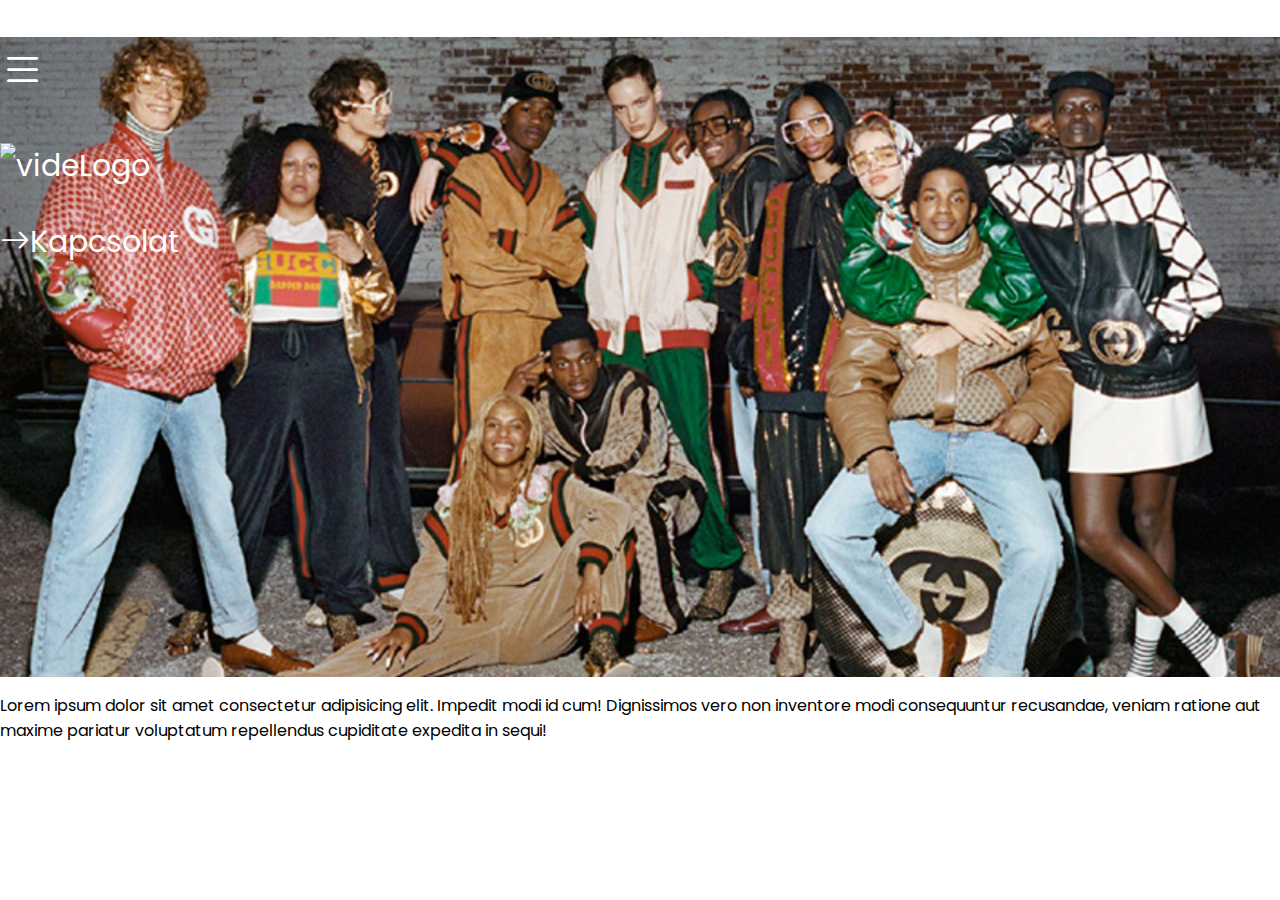
==== aboutus.html @ 67c4d1e8 "1" ====
<!DOCTYPE html>
<html lang="hu">

<head>
    <meta charset="UTF-8">
    <meta name="viewport" content="width=device-width, initial-scale=1.0">
    <title>Vide</title>
    <link rel="icon" type="image/x-icon" href="images/videlogocolored.png">
    <link rel="stylesheet" href="css/bootstrap.min.css">
    <script src="js/bootstrap.bundle.js"></script>
    <link rel="stylesheet" href="css/style.css">
    <!--icons-->
    <link rel="stylesheet" href="https://cdn.jsdelivr.net/npm/bootstrap-icons@1.11.3/font/bootstrap-icons.min.css">

    <!--Font-->
    <link rel="preconnect" href="https://fonts.googleapis.com">
    <link rel="preconnect" href="https://fonts.gstatic.com" crossorigin>
    <link
        href="https://fonts.googleapis.com/css2?family=Knewave&family=Poppins:ital,wght@0,100;0,200;0,300;0,400;0,500;0,600;0,700;0,800;0,900;1,100;1,200;1,300;1,400;1,500;1,600;1,700;1,800;1,900&display=swap"
        rel="stylesheet">
</head>

<body>
    <div id="mySidenav" class="sidenav">
        <a href="javascript:void(0)" class="closebtn">&times;</a>
        <a href="index.html">Főoldal</a>
        <a href="product.html">Termékek</a>
        <a href="#">Új kollekciók</a>
        <a href="#">Rólunk</a>
        <a href="#">Kapcsolatfelvétel</a>
    </div>
    <header class="product-bg">
        <div class="container-fluid">
            <nav class="navbar navbar-expand-lg ">
                <div class="container-fluid">
                    <h2><i class="bi bi-list bi-lg bi-10x clickable"></i></h2>
                    <a href="index.html"><img class="logo clickable" src="./images/videLogo.png" alt="videLogo"></a>
                    <p class="arrow clickable fs-5"><i class="bi bi-arrow-right"></i>Kapcsolat</p>
                </div>
        </div>
        </nav>
        <div class="container-fluid">
            <div class="row">
                <div class="col-3"></div>
                <div class="col-8"></div>
            </div>
        </div>

    </header>

    <body>
        <section class="container mt-5 pt-5">
            <p>
                Lorem ipsum dolor sit amet consectetur adipisicing elit. Impedit modi id cum! Dignissimos vero non inventore
                modi consequuntur recusandae, veniam ratione aut maxime pariatur voluptatum repellendus cupiditate expedita
                in sequi!
            </p>
        </section>

    </body>
    <script src="js/nav.js"></script>
</body>

</html>
---- css/style.css ----
html,
body {
    padding: 0px;
    margin: 0px;
}

.headpic {
    width: 100%;
}

nav {
    user-select: none;
    background-color: rgba(240, 248, 255, 0);
    width: 100% !important;
}

header {
    user-select: none;
    width: 100%;
    height: auto;
    height: 50vw;
    color: #fff;
    background-repeat: no-repeat;
    background-size: cover;
    font-size: 30px;
    
}
.index-bg{
    background-image: url("/images/1690970245-inside-nigerias-booming-streetwear-renaissance-07.png");

}
.product-bg{
 background-image: url("/images/headerPicture.jpg");
}
* {
    font-family: "Poppins";
    transition: 0.1s;
    scrollbar-width: none;
    user-select: none;
    -webkit-user-drag: none;
}

.logo {
    width: 10vw;


}

.center {
    display: flex;
    align-items: center;
    justify-content: center;
}

.bi-arrow-right {

    display: inline-block;
}

.arrow:hover {
    .bi-arrow-right {
        rotate: 390deg;
        transition: 0.3s;
    }
}
.arrow:not(:hover) {
    .bi-arrow-right {
        rotate: -360deg;
        transition: 0.3s;
    }
}
.arrow-slanted{
    rotate:40deg;
}
.description{
    height: 200px;
    padding: 40px 0px 40px 0px;
}
.picture{
    transition: transform .4s;
}
.picture:hover{
    transform: scale(1.05); /* (150% zoom - Note: if the zoom is too large, it will go outside of the viewport) */
  }
.icon-continer{
    width: 300px;
}
.bg-grey{
    background-color: #f0ecec;
}
.bg-green{
    background-color: #182c24;
}
.font-green{
    color: #34614f;
    font-weight: bold;

}
.bg-yellow{
    background: #f0f4d4;
}
.easteregg{
    rotate: -3000deg;
    transition: 5s;
}

.clickable{
    cursor: pointer;
}

.sizeChange:hover{
    transform: scale(1.05);
}

a{
    text-decoration: none;
    color: white;
}

/*sidenav*/
.sidenav {
    height: 100%;
    width: 0;
    position: fixed;
    z-index: 1;
    top: 0;
    left: 0;
    background-color: #111;
    overflow-x: hidden;
    transition: 0.5s;
    padding-top: 60px;
  }
  
  .sidenav a {
    padding: 8px 8px 8px 32px;
    text-decoration: none;
    font-size: 25px;
    color: #818181;
    display: block;
    transition: 0.3s;
  }
  
  .sidenav a:hover {
    color: #f1f1f1;
  }
  
  .sidenav .closebtn {
    position: absolute;
    top: 0;
    right: 25px;
    font-size: 36px;
    margin-left: 50px;
  }
  

  
  @media screen and (max-height: 450px) {
    .sidenav {padding-top: 15px;}
    .sidenav a {font-size: 18px;}
  }
  main {
    transition: margin-left .5s;

  }
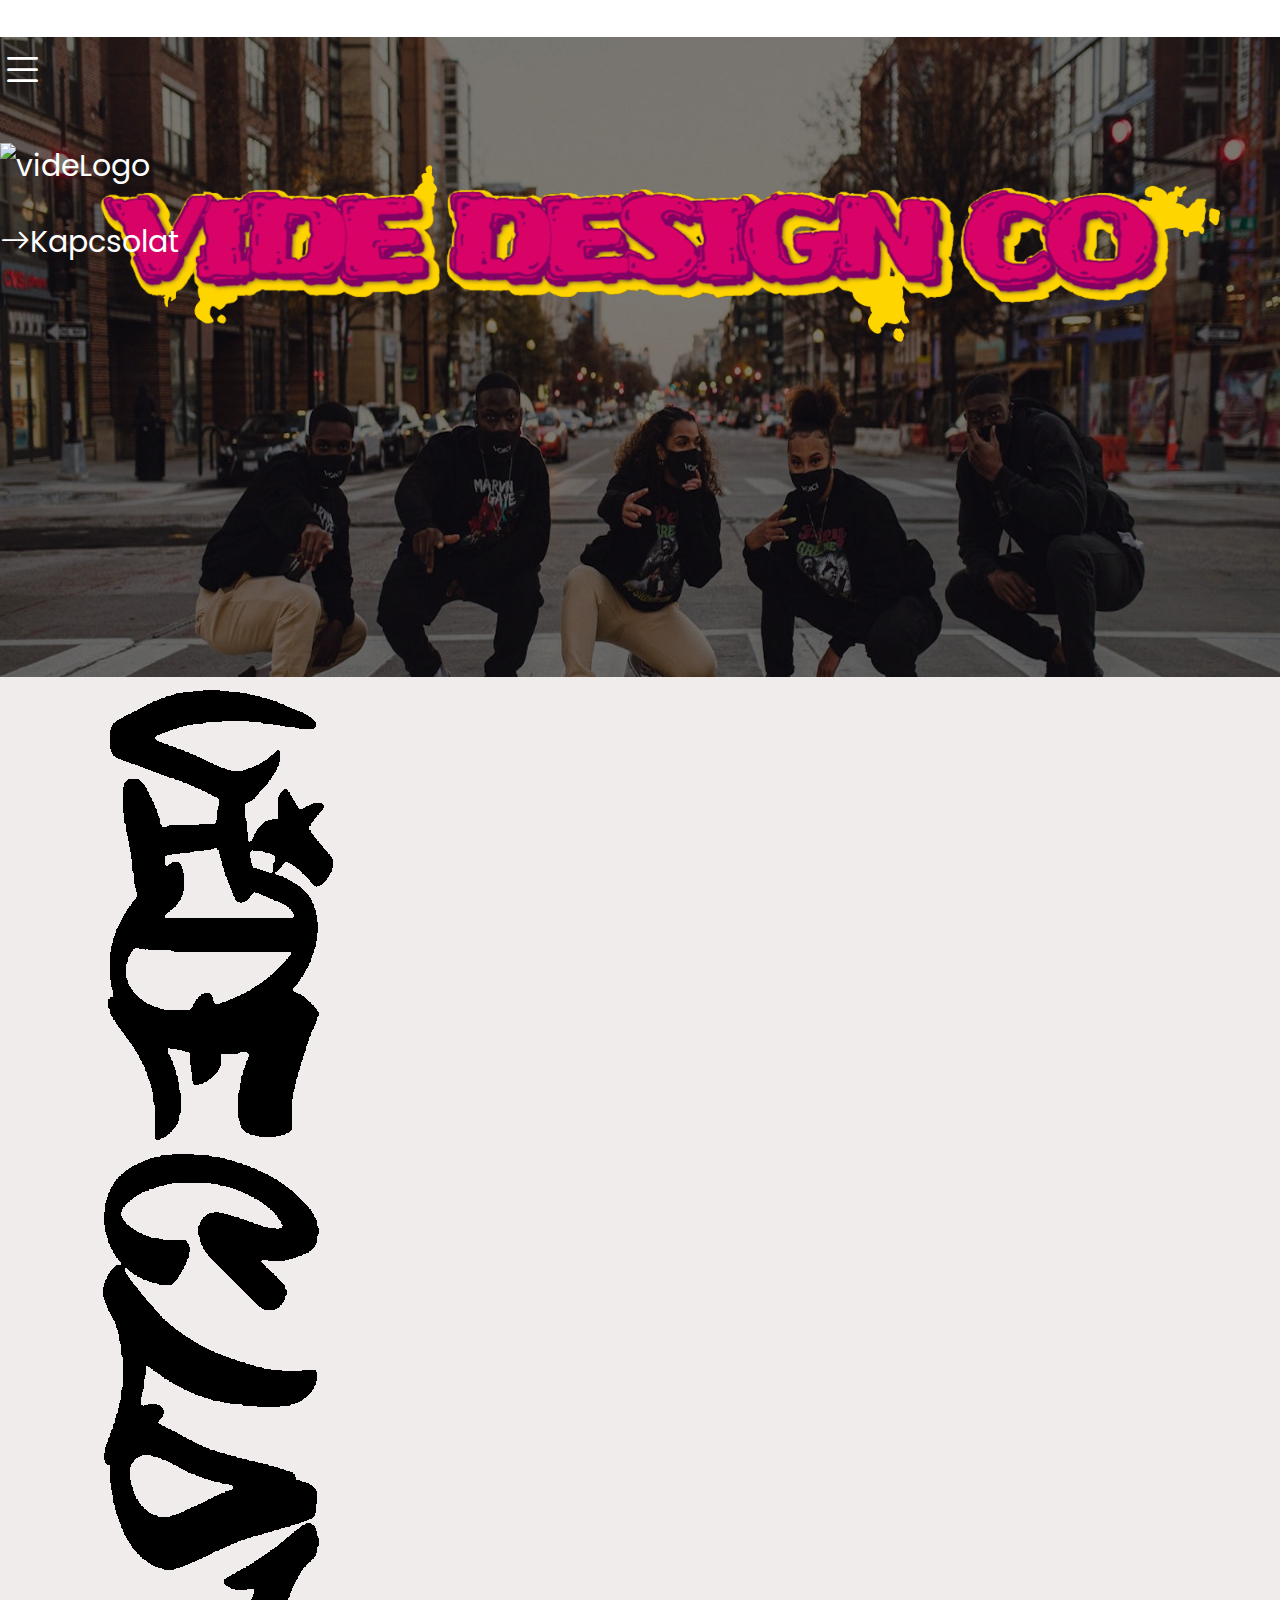
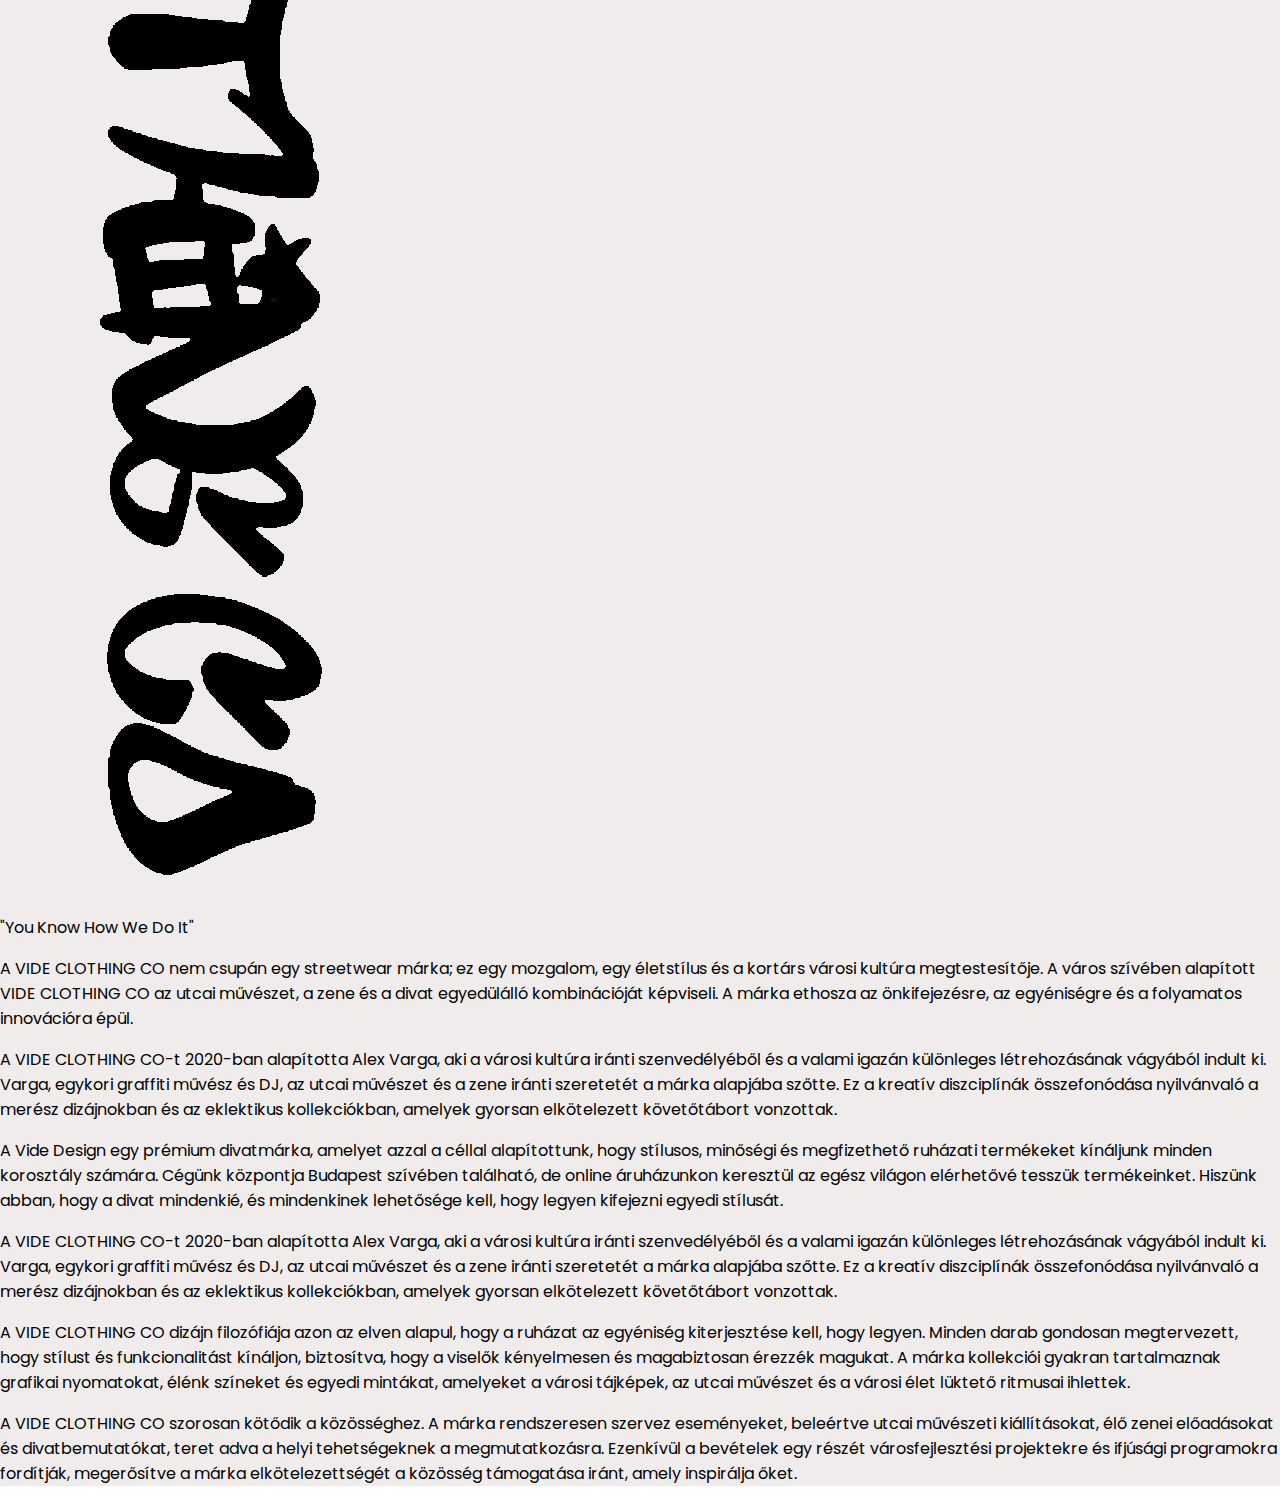
==== commit 51e1e196: "sokszar" ====
--- a/aboutus.html
+++ b/aboutus.html
@@ -26,10 +26,10 @@
         <a href="index.html">Főoldal</a>
         <a href="product.html">Termékek</a>
         <a href="#">Új kollekciók</a>
-        <a href="#">Rólunk</a>
-        <a href="#">Kapcsolatfelvétel</a>
+        <a href="aboutus.html">Rólunk</a>
+        <a href="kapcsolatfelvetel.html">Kapcsolatfelvétel</a>
     </div>
-    <header class="product-bg">
+    <header class="aboutus-bg">
         <div class="container-fluid">
             <nav class="navbar navbar-expand-lg ">
                 <div class="container-fluid">
@@ -49,12 +49,43 @@
     </header>
 
     <body>
-        <section class="container mt-5 pt-5">
-            <p>
-                Lorem ipsum dolor sit amet consectetur adipisicing elit. Impedit modi id cum! Dignissimos vero non inventore
-                modi consequuntur recusandae, veniam ratione aut maxime pariatur voluptatum repellendus cupiditate expedita
-                in sequi!
-            </p>
+        <section class="mt-5 pt-5 text-green bg-grey">
+            <div class="container-fluid ">
+                <div class="row">
+                    <div class="col-lg-6 px-0"><img class="img-fluid w-100"
+                            src="/images/videDesignCoBlack.png"
+                            alt=""></div>
+                    <div class="col-lg-6">
+                        <p class="fs-2">"You Know How We Do It"</p>
+                        <p class="fs-1 p-5">
+                            A VIDE CLOTHING CO nem csupán egy streetwear márka; ez egy mozgalom, egy életstílus és a kortárs városi kultúra megtestesítője. A város szívében alapított VIDE CLOTHING CO az utcai művészet, a zene és a divat egyedülálló kombinációját képviseli. A márka ethosza az önkifejezésre, az egyéniségre és a folyamatos innovációra épül.
+                        </p>
+                        <p class="fs-1 p-5">
+                            A VIDE CLOTHING CO-t 2020-ban alapította Alex Varga, aki a városi kultúra iránti szenvedélyéből és a valami igazán különleges létrehozásának vágyából indult ki. Varga, egykori graffiti művész és DJ, az utcai művészet és a zene iránti szeretetét a márka alapjába szőtte. Ez a kreatív diszciplínák összefonódása nyilvánvaló a merész dizájnokban és az eklektikus kollekciókban, amelyek gyorsan elkötelezett követőtábort vonzottak.
+                        </p>
+                        <p class="fs-1 p-5">
+                            A Vide Design egy prémium divatmárka, amelyet azzal a céllal alapítottunk, hogy
+                            stílusos, minőségi és megfizethető ruházati termékeket kínáljunk minden korosztály számára.
+                            Cégünk központja Budapest szívében található, de online áruházunkon keresztül az egész
+                            világon elérhetővé tesszük termékeinket. Hiszünk abban, hogy a divat mindenkié, és
+                            mindenkinek lehetősége kell, hogy legyen kifejezni egyedi stílusát.
+                        </p>
+                        <p class="fs-1 p-5">
+                            A VIDE CLOTHING CO-t 2020-ban alapította Alex Varga, aki a városi kultúra iránti szenvedélyéből és a valami igazán különleges létrehozásának vágyából indult ki. Varga, egykori graffiti művész és DJ, az utcai művészet és a zene iránti szeretetét a márka alapjába szőtte. Ez a kreatív diszciplínák összefonódása nyilvánvaló a merész dizájnokban és az eklektikus kollekciókban, amelyek gyorsan elkötelezett követőtábort vonzottak.
+                        </p>
+                        <p class="fs-1 p-5">
+                            A VIDE CLOTHING CO dizájn filozófiája azon az elven alapul, hogy a ruházat az egyéniség kiterjesztése kell, hogy legyen. Minden darab gondosan megtervezett, hogy stílust és funkcionalitást kínáljon, biztosítva, hogy a viselők kényelmesen és magabiztosan érezzék magukat. A márka kollekciói gyakran tartalmaznak grafikai nyomatokat, élénk színeket és egyedi mintákat, amelyeket a városi tájképek, az utcai művészet és a városi élet lüktető ritmusai ihlettek.
+                        </p>
+                        <p class="fs-1 p-5">
+                            A VIDE CLOTHING CO szorosan kötődik a közösséghez. A márka rendszeresen szervez eseményeket, beleértve utcai művészeti kiállításokat, élő zenei előadásokat és divatbemutatókat, teret adva a helyi tehetségeknek a megmutatkozásra. Ezenkívül a bevételek egy részét városfejlesztési projektekre és ifjúsági programokra fordítják, megerősítve a márka elkötelezettségét a közösség támogatása iránt, amely inspirálja őket.
+                        </p>
+                      
+                        </p>
+
+
+                    </div>
+                </div>
+            </div>
         </section>
 
     </body>
--- a/css/style.css
+++ b/css/style.css
@@ -1,7 +1,12 @@
 html,
+
+
+
 body {
     padding: 0px;
     margin: 0px;
+
+
 }
 
 .headpic {
@@ -30,7 +35,11 @@
 
 }
 .product-bg{
- background-image: url("/images/headerPicture.jpg");
+ background-image: url("/images/ize.jpg");
+}
+
+.aboutus-bg{
+    background-image: url("/images/videDesignCo.png");
 }
 * {
     font-family: "Poppins";
@@ -107,7 +116,9 @@
 .clickable{
     cursor: pointer;
 }
-
+.bi-star-fill{
+    color: orange;
+}
 .sizeChange:hover{
     transform: scale(1.05);
 }
@@ -115,6 +126,10 @@
 a{
     text-decoration: none;
     color: white;
+}
+
+.link2{
+    color: #182c24;
 }
 
 /*sidenav*/
@@ -164,4 +179,488 @@
   }
   
 
-  +.icon{
+    max-width:150px;
+}
+
+
+.btn-green{
+    display: inline-block;
+    cursor: pointer;
+    padding: 7px 15px;
+    text-align: center;
+    text-decoration: none;
+    outline: none;
+    color: #fff;
+    background-color: #182c24;
+    border: none;
+    border-radius: 7px;
+}
+
+.btn-green:hover{
+    background-color: #34614f;
+    color: #fff;
+    transform: scale(1.05);
+    transition: .1s;
+}
+
+.btn-green:active{
+    background-color: #182c24 !important;
+    box-shadow: 0 5px #666 !important;
+    transform: translateY(4px) !important;
+    color: #fff !important;
+}
+
+input,textarea{
+    border-radius: 5px !important;
+    font-size: small !important;
+}
+
+input:focus, textarea:focus{
+    outline: none !important;
+    box-shadow: 0 0 0 0.2rem #34614f !important;
+    border-color: #34614f !important; 
+}
+
+
+.mainpage{
+    display: grid;
+    grid-template-columns: 1fr 5fr;
+    column-gap: 20px;
+}
+
+
+.sorting div{
+    display: grid;
+    grid-template-columns: 125px 125px 125px 1fr;
+    text-align: center;
+    padding: 10px 0px;
+}
+
+.sorting button{
+
+    width: 100px;
+}
+
+.mainContent{
+    height: 100vh;
+    overflow-x: scroll !important;
+    overflow-y: none !important;
+}
+
+.sidebar{
+    min-width: 175px;
+    display: block;
+}
+
+.sidebar p{
+    background-color: #999;
+    padding: 30px 0px 30px 30px;
+    border-radius: 5px;
+    font-weight: bold;
+}
+
+.sidebar p:hover{
+    cursor: pointer;
+    background-color: #182c24;
+    color: #fff;
+    transform: scale(1.1);
+}
+
+.sidebar p:active{
+    cursor: pointer;
+    background-color: #182c24;
+    color: #fff;
+    transform: scale(0.9);
+}
+
+.buttons div:nth-child(1){
+    display: grid;
+    grid-template-columns: 1fr 1fr;
+    column-gap: 10px;
+}
+
+.szerkesztModal div{
+    display: block !important;
+}
+
+.szerkesztModal button{
+    width: 100%;
+}
+
+
+
+.shop{
+    overflow: scroll;
+    padding: 20px 10px 0px 10px;
+}
+
+.shopItem{
+    margin: 40px 10px;
+
+    background-color: #999;
+    padding: 0px;
+    overflow: hidden;
+    border-radius: 25px;
+
+    height: 600px;
+    width: 300px;
+
+}
+
+.shopItemPicture{
+    display: flex;
+    justify-content: center;
+    object-fit: cover;
+    height: 80%;
+}
+
+.shopItem img{
+    width: auto;
+    object-fit: cover;
+}
+
+
+
+.shopItemDesc button{
+    margin: 5px 0px;
+}
+
+.shopItemDesc p{
+    margin: 0px !important;
+}
+
+
+
+.shopItemDesc{
+
+    background-image: linear-gradient(#999, #f0ecec);
+    height: 20%;
+    padding: 5px;
+    font-weight: 500;
+}
+
+.bestSellers{
+    position: relative;
+    overflow: hidden;
+}
+
+.bestSellers img{
+    position: absolute;
+    top: 0;
+    left: 0;
+    width: 100%;
+    height: 80%;
+}
+
+.bestSellers div{
+    margin-top: 480px;
+}
+
+.sidebarSelected{
+    background-color: #182c24 !important;
+    color: #fff;
+    transform: scale(1.1);
+}
+
+.hidden {
+    display: none;
+}
+
+
+.modalMain1{
+    display: grid;
+    grid-template-columns: 1fr 1fr;
+    column-gap: 10px;
+}
+
+.modalMain2{
+    padding: 0px 10px   ;
+}
+
+.modal-body form{
+    padding-top: 140px;
+}
+
+.modal-body{
+    display: grid;
+    grid-template-columns: 2fr 3fr;
+
+}
+
+.modalImage{
+    overflow: hidden;
+    height: 500px;
+    background-color: #ddd;
+    margin-bottom: 20px;
+    display: flex;
+    justify-content: center;
+    align-items: center;
+}
+
+.uploadDiv{
+    display: grid;
+    grid-template-columns: auto 1fr;
+    grid-template-rows: 70px 30px 30px 1fr;
+}
+
+.modalPictureHiba, .upProgress{
+    grid-column: 1/3;
+}
+
+
+.ellenorzes{
+    margin-top: 30px;
+    display: grid;
+    grid-template-columns: auto 140px auto;
+    text-align: center;
+}
+
+.modalImage img{
+    margin: auto;
+    height: 100%;
+    object-fit: cover;
+}
+
+.selbtn{
+    grid-column: 1 / 3;
+}
+
+.extlab{
+margin-left: 5px;
+margin-top: 15px;
+}
+
+
+.mobileSidebar{
+    width: 100%;
+    background-color: #999;
+
+    display: grid;
+    grid-template-rows: 60px 1fr auto 55px;
+}
+
+
+.mobileSidebar div:nth-child(1){
+    text-align: center;
+    padding-top: 10px;      
+    border-bottom: 2px solid #ddd;
+}
+
+.mobileSidebar div:nth-child(1) img{
+
+    height: 80%;
+    width: auto;
+    text-align: center;
+}
+
+.mobileSidebar div:nth-child(2) p{
+    height: 65px;
+    border-bottom: 2px solid #ddd;
+    padding: 11px 0px 0px 0px;
+    text-align: center;
+
+}
+
+.mobileSidebar div:nth-child(2) p:nth-child(1){
+    height: 80px;
+    padding: 15px 0px 0px 0px;
+}
+
+
+.mobileSidebar div:nth-child(4){
+    text-align: center;
+}
+
+.mobileSidebar div:nth-child(4) input{
+    width: 80%;
+    text-align: center;
+    padding: 0px;
+    margin: 0px 10%;
+    font-size: 80% !important;
+}
+
+.mobileSidebar{
+    display: none;
+}
+
+@media (max-width: 575px){
+    .mainpage{
+        display: grid;
+        grid-template-columns: 100px auto;
+        column-gap: 20px;
+    }
+
+    .sidebar{
+        display: none;
+    }
+
+    .mobileSidebar{
+        display: grid;
+    }
+
+    .rateText{
+        text-align: center;
+    }
+    
+}
+
+.category-label{
+    margin-top: 20px;
+}
+
+
+.rateText{
+    margin: 10px 0px 20px 0px;
+}
+
+.rateProfile{
+    background-color: #111;
+    height: 150px;
+    width: 150px;
+}
+
+.rateSection{
+width: 100%;
+}
+
+.rateSection div:nth-child(1){
+    margin-top: 10px;
+}
+
+.rateSection div:nth-child(1) div:nth-child(1){
+    text-align: center;
+    margin-bottom: 20px;
+}
+
+.rateProfile{
+    aspect-ratio: 1 / 1;
+    width: 100%;
+    height: auto;
+    overflow: hidden;
+    object-fit: cover;
+    object-position: center;
+
+}
+
+.rateStars{
+text-align: center;
+}
+
+.rateStars i{
+    margin: auto;
+    width: 35px;
+    height: 35px;
+    font-size: 200%;
+}
+
+.rateTitle{
+margin-top: 44px;
+}
+
+.sideContent{
+    margin-top: 45px;
+}
+
+.sideContent div{
+    margin: 20px 0px;
+}
+
+.ModalNameHiba, .ModalPriceHiba{
+    color: rgb(255, 64, 64);
+}
+
+.torlesModal{
+    width: 250px;
+}
+
+.torlesModal h3{
+    font-size: 130%;
+}
+
+#myImg {
+    border-radius: 5px;
+    cursor: pointer;
+    transition: 0.3s;
+  }
+  
+  #myImg:hover {opacity: 0.7;}
+  
+  /* The Modal (background) */
+  .img-modal {
+    display: none; /* Hidden by default */
+    position: fixed; /* Stay in place */
+    z-index: 1; /* Sit on top */
+    padding-top: 100px; /* Location of the box */
+    left: 0;
+    top: 0;
+    width: 100%; /* Full width */
+    height: 100%; /* Full height */
+    overflow: auto; /* Enable scroll if needed */
+    background-color: rgb(0,0,0); /* Fallback color */
+    background-color: rgba(0,0,0,0.9); /* Black w/ opacity */
+  }
+  
+  /* Modal Content (image) */
+  .modal-content {
+      margin: auto;
+      display: block;
+      width: auto;
+      max-width: 700px;
+      max-height: 80%;
+  }
+  
+  /* Caption of Modal Image */
+  #caption {
+    margin: auto;
+    display: block;
+    width: 80%;
+    max-width: 700px;
+    text-align: center;
+    color: #ccc;
+    padding: 10px 0;
+    height: 150px;
+  }
+  
+  /* Add Animation */
+  .modal-content, #caption {  
+    -webkit-animation-name: zoom;
+    -webkit-animation-duration: 0.6s;
+    animation-name: zoom;
+    animation-duration: 0.6s;
+  }
+  
+  @-webkit-keyframes zoom {
+    from {-webkit-transform:scale(0)} 
+    to {-webkit-transform:scale(1)}
+  }
+  
+  @keyframes zoom {
+    from {transform:scale(0)} 
+    to {transform:scale(1)}
+  }
+  
+  /* The Close Button */
+  .close {
+    position: absolute;
+    top: 15px;
+    right: 35px;
+    color: #f1f1f1;
+    font-size: 40px;
+    font-weight: bold;
+    transition: 0.3s;
+  }
+  
+  .close:hover,
+  .close:focus {
+    color: #bbb;
+    text-decoration: none;
+    cursor: pointer;
+  }
+  
+  /* 100% Image Width on Smaller Screens */
+  @media only screen and (max-width: 700px){
+    .modal-content {
+      width: 100%;
+    }
+  }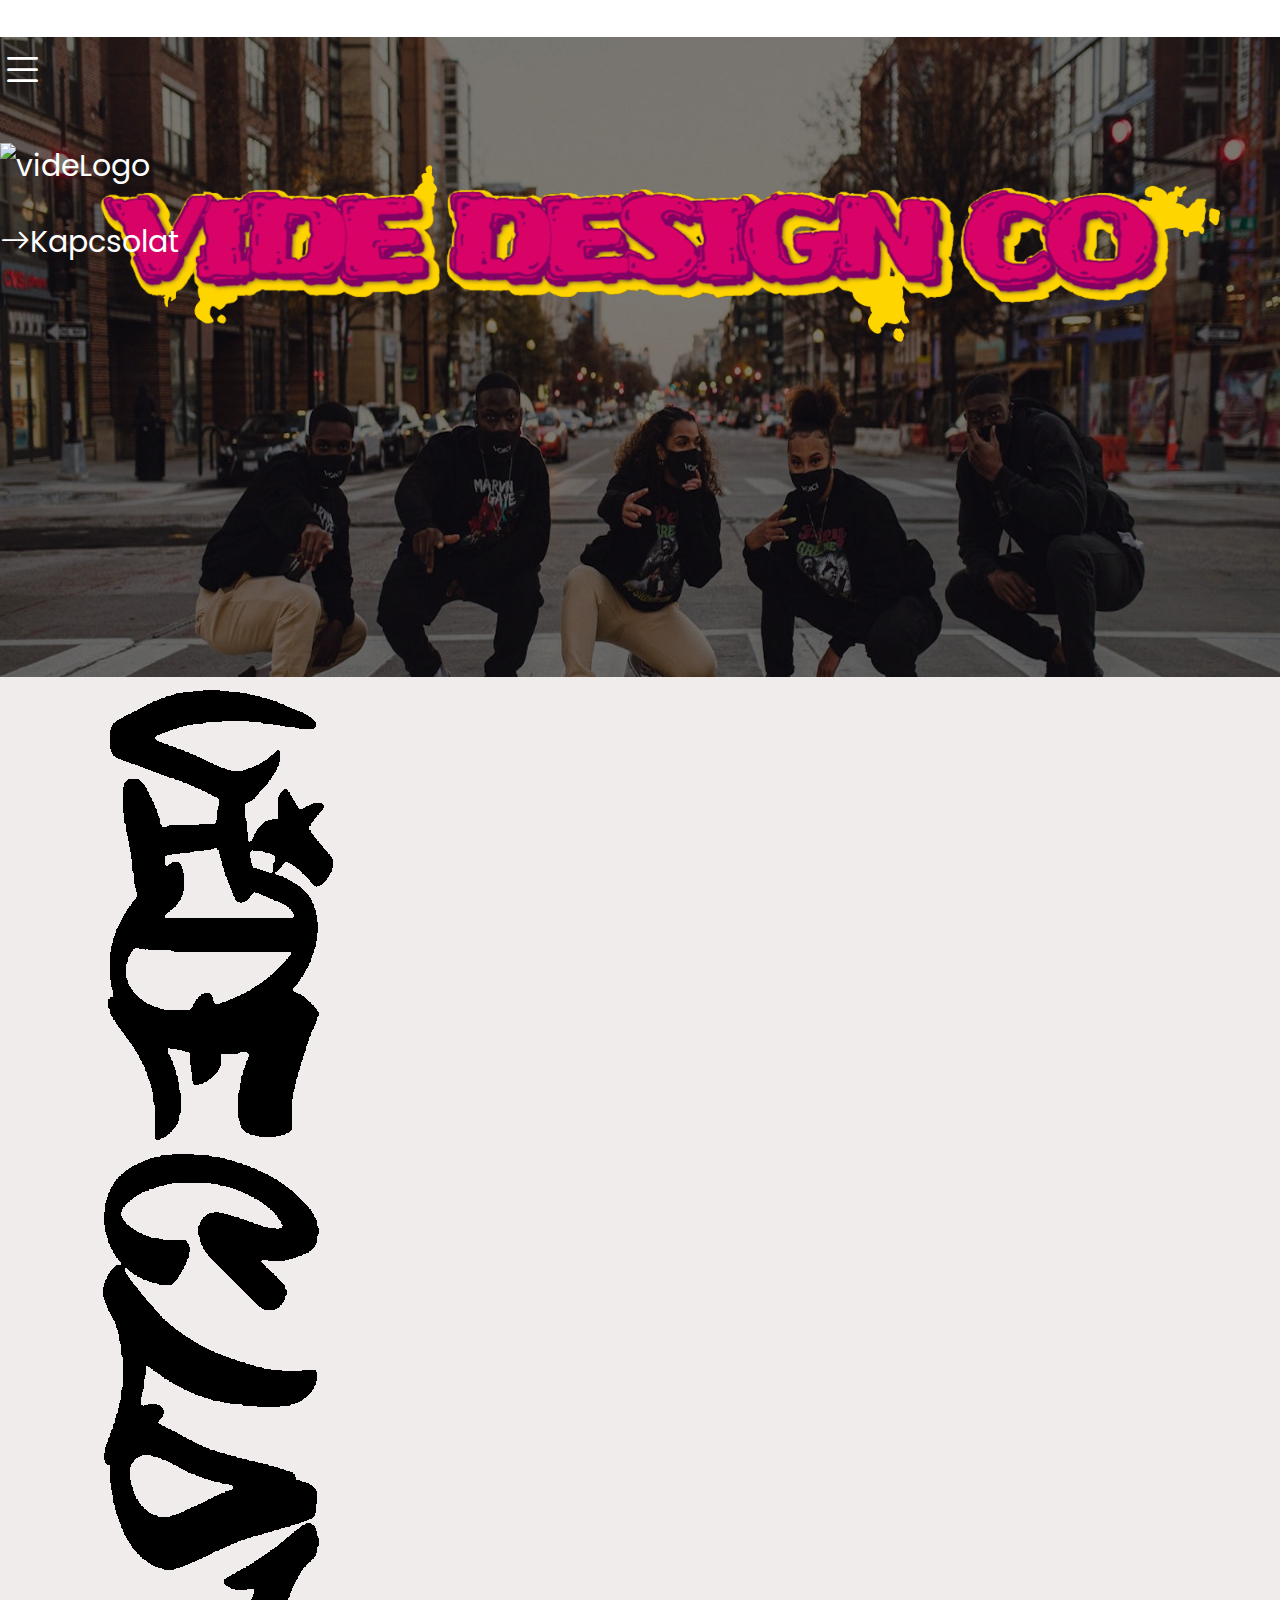
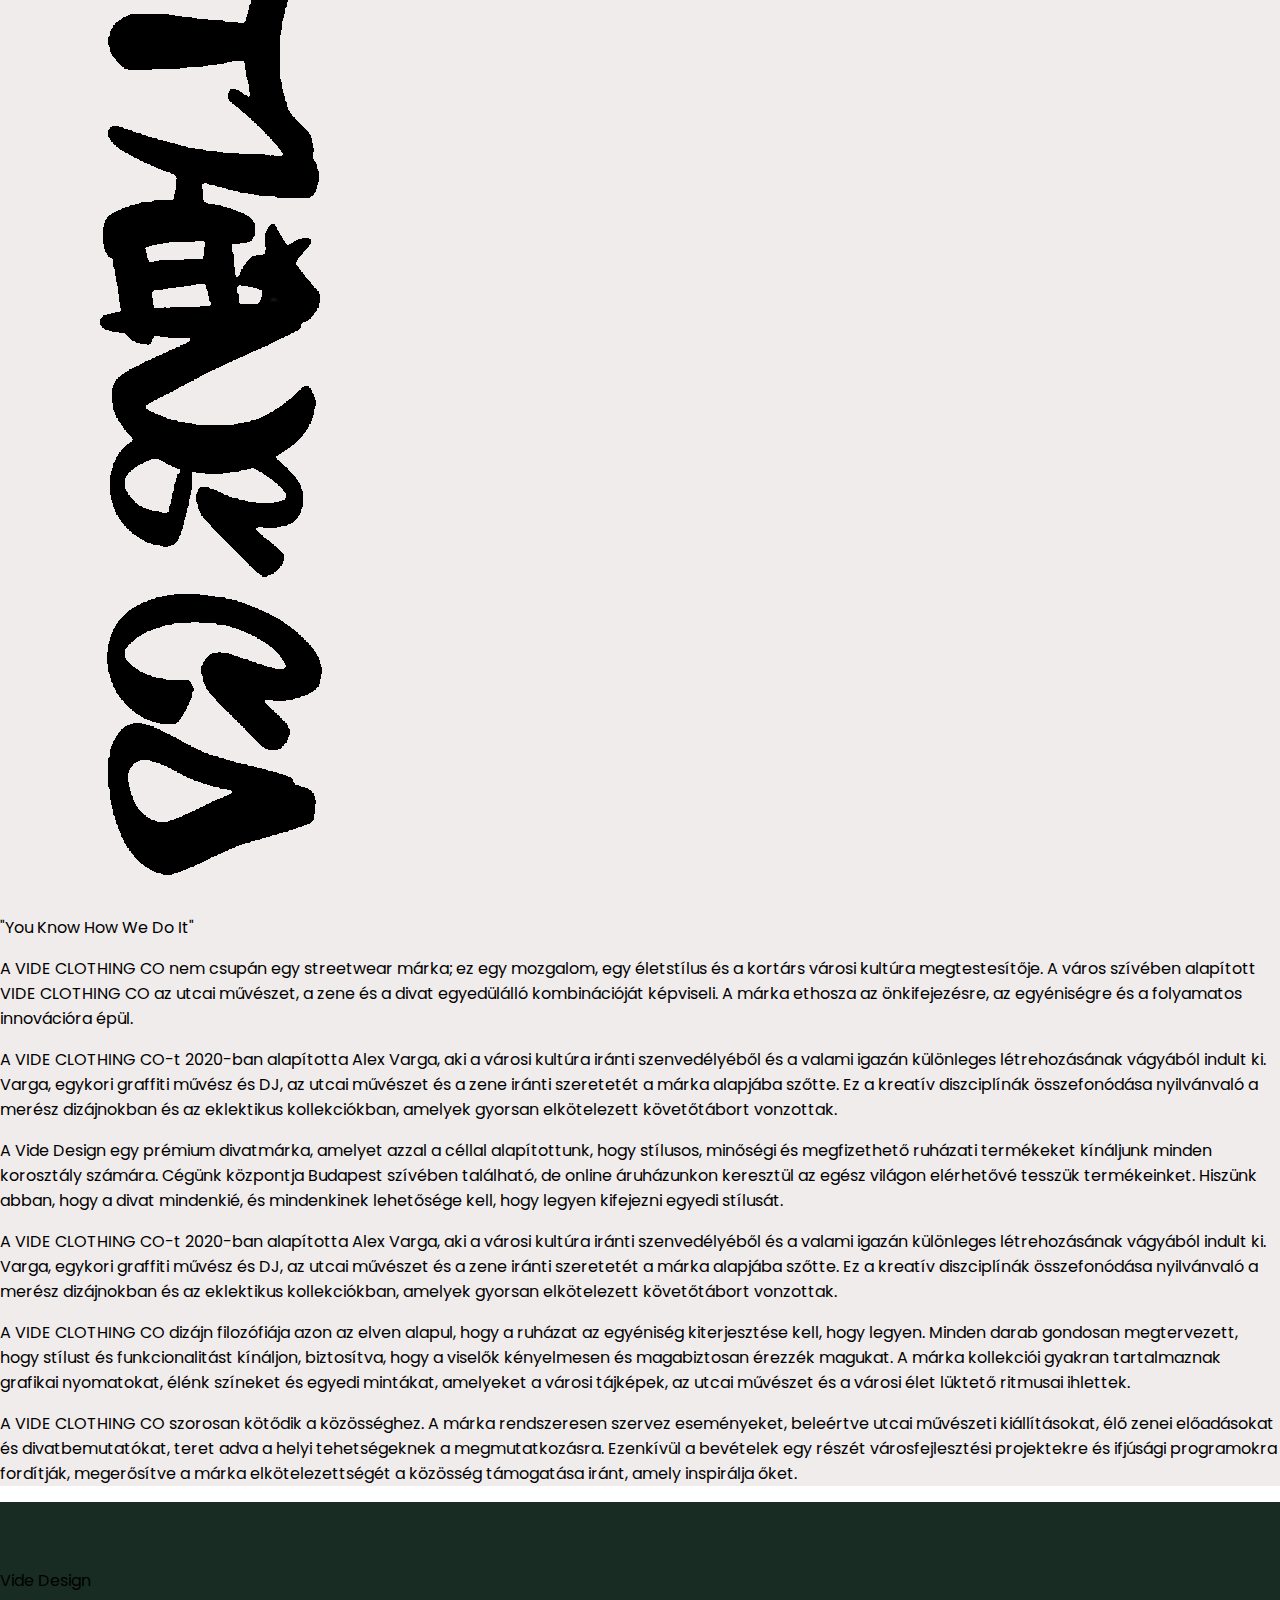
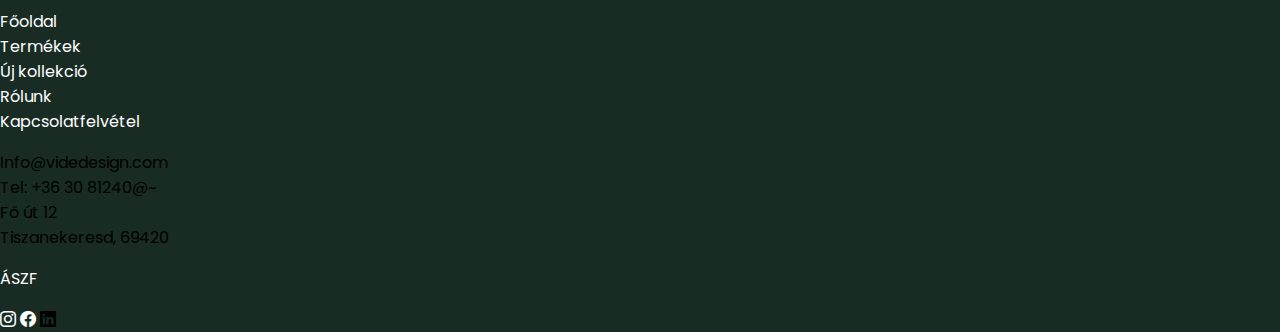
==== commit 6e563ec1: "asd" ====
--- a/aboutus.html
+++ b/aboutus.html
@@ -25,7 +25,7 @@
         <a href="javascript:void(0)" class="closebtn">&times;</a>
         <a href="index.html">Főoldal</a>
         <a href="product.html">Termékek</a>
-        <a href="#">Új kollekciók</a>
+        <a href="newcollection.html">Új kollekciók</a>
         <a href="aboutus.html">Rólunk</a>
         <a href="kapcsolatfelvetel.html">Kapcsolatfelvétel</a>
     </div>
@@ -52,8 +52,8 @@
         <section class="mt-5 pt-5 text-green bg-grey">
             <div class="container-fluid ">
                 <div class="row">
-                    <div class="col-lg-6 px-0"><img class="img-fluid w-100"
-                            src="/images/videDesignCoBlack.png"
+                    <div class="col-lg-6 px-0"><img class="img-fluid w-100 videLogoBlack"
+                            src="/images/videDesignCoBlack.png" 
                             alt=""></div>
                     <div class="col-lg-6">
                         <p class="fs-2">"You Know How We Do It"</p>
@@ -80,7 +80,7 @@
                             A VIDE CLOTHING CO szorosan kötődik a közösséghez. A márka rendszeresen szervez eseményeket, beleértve utcai művészeti kiállításokat, élő zenei előadásokat és divatbemutatókat, teret adva a helyi tehetségeknek a megmutatkozásra. Ezenkívül a bevételek egy részét városfejlesztési projektekre és ifjúsági programokra fordítják, megerősítve a márka elkötelezettségét a közösség támogatása iránt, amely inspirálja őket.
                         </p>
                       
-                        </p>
+                       
 
 
                     </div>
@@ -89,6 +89,49 @@
         </section>
 
     </body>
+    <footer class="bg-green text-white">
+        <div class="container-fluid">
+            <div class="row py-5">
+                <div class="col-md-4 px-5"><img class="img-fluid clickable" src="images/videlogocolored.png" alt="">
+                </div>
+                <div class="col-md-4 d-flex justify-content-center text-center">
+                    <div class="w-50">
+                        <a href="index.html"><img class="img-fluid w-50 clickable" src="images/videLogo.png"
+                                alt=""></a>
+                        <p>Vide Design</p>
+                    </div>
+                </div>
+                <div class="col-md-4">
+                    <p>
+                        <a class="clickable sizeChange" href="index.html">Főoldal</a> <br>
+                        <a class="clickable sizeChange" href="product.html">Termékek</a> <br>
+                        <a class="clickable sizeChange" href="">Új kollekció</a> <br>
+                        <a class="clickable sizeChange" href="">Rólunk</a> <br>
+                        <a class="clickable sizeChange" href="kapcsolatfelvetel.html">Kapcsolatfelvétel</a> <br>
+                    </p>
+
+
+                    <p>Info@videdesign.com <br>
+                        Tel: +36 30 81240@~ <br>
+                        Fő út 12 <br>
+
+                        Tiszanekeresd, 69420 <br>
+                    </p>
+                    <a href="aszf.html">
+                        <p class="clickable  sizeChange">ÁSZF</p>
+                    </a>
+
+                    <div class="fs-4">
+                        <a href="https://www.instagram.com/csajbokattila/" target="_blank"
+                            rel="noopener noreferrer"><i class="bi bi-instagram clickable  sizeChange"></i></a>
+                        <a href="https://www.facebook.com/attila.kolozsvary" target="_blank"
+                            rel="noopener noreferrer"><i class="bi bi-facebook mx-4 clickable  sizeChange"></i></a>
+                        <i class="bi bi-linkedin clickable"></i>
+                    </div>
+                </div>
+            </div>
+        </div>
+    </footer>
     <script src="js/nav.js"></script>
 </body>
 
--- a/css/style.css
+++ b/css/style.css
@@ -663,4 +663,17 @@
     .modal-content {
       width: 100%;
     }
-  }+  }
+
+
+  @media only screen and (max-width: 990px){
+    .videLogoBlack{
+        display: none;
+    }
+  }
+
+  .japanez-bg{
+    background-image: url(/images/JapanEZ2.jpg);
+  }
+
+ 